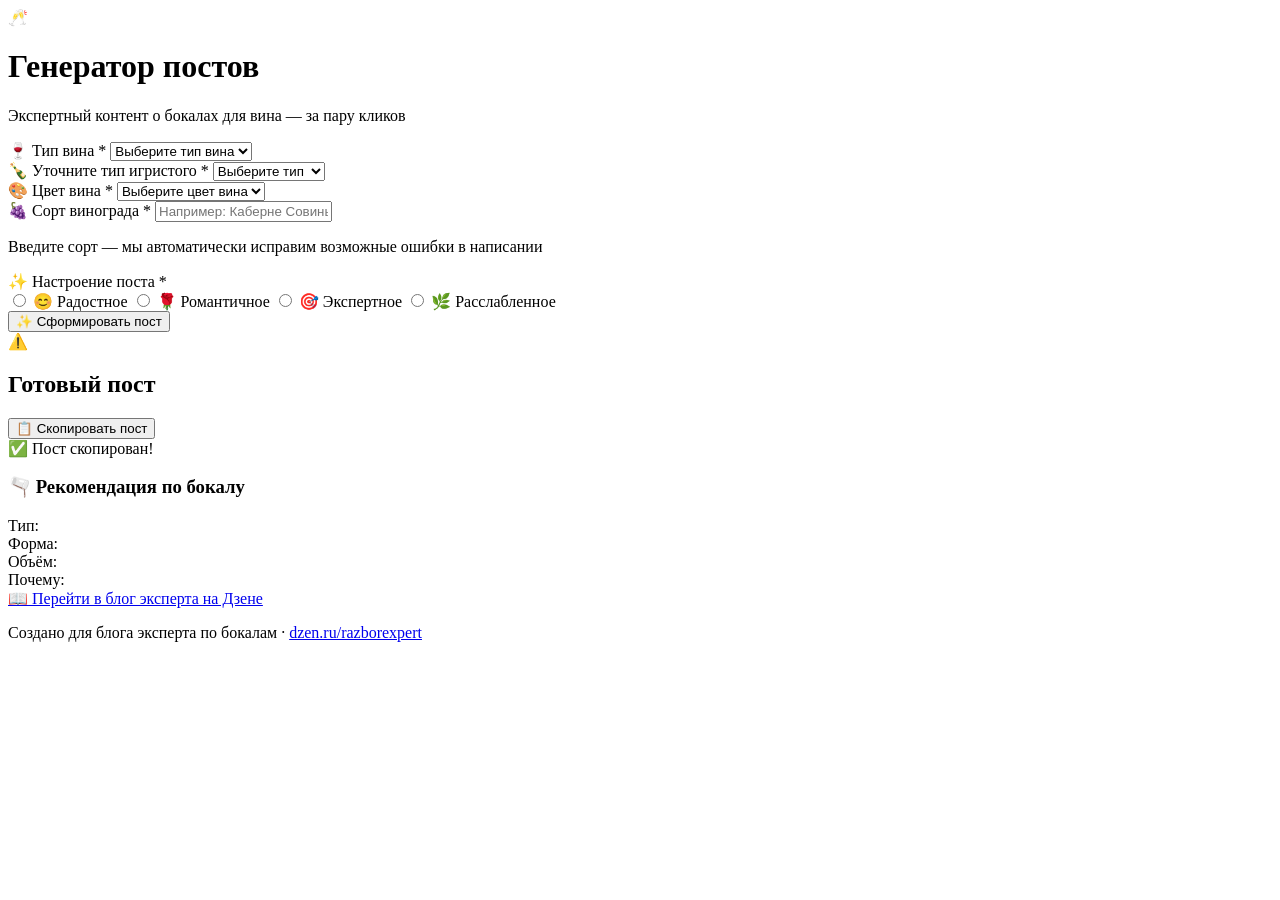
==== Site post/templates/index.html @ 89e95f90 "feat: Flask генератор постов для блога эксперта по бокалам" ====
<!DOCTYPE html>
<html lang="ru">
<head>
    <meta charset="UTF-8">
    <meta name="viewport" content="width=device-width, initial-scale=1.0">
    <title>Генератор постов для блога эксперта по бокалам</title>
    <link rel="stylesheet" href="{{ url_for('static', filename='style.css') }}">
    <link href="https://fonts.googleapis.com/css2?family=Playfair+Display:wght@400;600;700&family=Inter:wght@300;400;500;600&display=swap" rel="stylesheet">
</head>
<body>
    <div class="container">
        <!-- Шапка -->
        <header class="header">
            <div class="header-icon">🥂</div>
            <h1>Генератор постов</h1>
            <p class="subtitle">Экспертный контент о бокалах для вина — за пару кликов</p>
        </header>

        <!-- Основной контент -->
        <main class="main-content">
            <!-- Форма -->
            <section class="form-section">
                <form id="postForm" class="post-form">
                    <!-- Тип вина -->
                    <div class="form-group">
                        <label for="wine_type" class="form-label">
                            <span class="label-icon">🍷</span>
                            Тип вина <span class="required">*</span>
                        </label>
                        <select id="wine_type" name="wine_type" class="form-select" required>
                            <option value="" disabled selected>Выберите тип вина</option>
                            <option value="still">Тихое</option>
                            <option value="sparkling">Игристое</option>
                        </select>
                    </div>

                    <!-- Уточнение для игристого (скрыто по умолчанию) -->
                    <div id="champagne_section" class="form-group hidden">
                        <label for="champagne_type" class="form-label">
                            <span class="label-icon">🍾</span>
                            Уточните тип игристого <span class="required">*</span>
                        </label>
                        <select id="champagne_type" name="champagne_type" class="form-select">
                            <option value="" disabled selected>Выберите тип</option>
                            <option value="champagne">Шампанское</option>
                            <option value="sparkling_wine">Игристое вино</option>
                        </select>
                    </div>

                    <!-- Цвет вина -->
                    <div class="form-group">
                        <label for="wine_color" class="form-label">
                            <span class="label-icon">🎨</span>
                            Цвет вина <span class="required">*</span>
                        </label>
                        <select id="wine_color" name="wine_color" class="form-select" required>
                            <option value="" disabled selected>Выберите цвет вина</option>
                            <option value="красное">Красное</option>
                            <option value="белое">Белое</option>
                            <option value="розовое">Розовое</option>
                        </select>
                    </div>

                    <!-- Сорт винограда -->
                    <div class="form-group">
                        <label for="grape" class="form-label">
                            <span class="label-icon">🍇</span>
                            Сорт винограда <span class="required">*</span>
                        </label>
                        <input type="text" id="grape" name="grape" class="form-input" 
                               placeholder="Например: Каберне Совиньон, Шардоне, Пино Нуар..." 
                               required autocomplete="off">
                        <p class="input-hint">Введите сорт — мы автоматически исправим возможные ошибки в написании</p>
                    </div>

                    <!-- Настроение поста -->
                    <div class="form-group">
                        <label class="form-label">
                            <span class="label-icon">✨</span>
                            Настроение поста <span class="required">*</span>
                        </label>
                        <div class="mood-options">
                            <label class="mood-card">
                                <input type="radio" name="mood" value="happy" required>
                                <span class="mood-icon">😊</span>
                                <span class="mood-text">Радостное</span>
                            </label>
                            <label class="mood-card">
                                <input type="radio" name="mood" value="romantic">
                                <span class="mood-icon">🌹</span>
                                <span class="mood-text">Романтичное</span>
                            </label>
                            <label class="mood-card">
                                <input type="radio" name="mood" value="expert">
                                <span class="mood-icon">🎯</span>
                                <span class="mood-text">Экспертное</span>
                            </label>
                            <label class="mood-card">
                                <input type="radio" name="mood" value="relaxed">
                                <span class="mood-icon">🌿</span>
                                <span class="mood-text">Расслабленное</span>
                            </label>
                        </div>
                    </div>

                    <!-- Кнопка генерации -->
                    <button type="submit" class="generate-btn" id="generateBtn">
                        <span class="btn-icon">✨</span>
                        Сформировать пост
                    </button>
                </form>

                <!-- Сообщение об ошибке -->
                <div id="errorMessage" class="error-message hidden">
                    <span class="error-icon">⚠️</span>
                    <span id="errorText"></span>
                </div>
            </section>

            <!-- Результат -->
            <section id="resultSection" class="result-section hidden">
                <div class="result-header">
                    <h2>Готовый пост</h2>
                    <button class="copy-btn" id="copyBtn" onclick="copyPost()">
                        <span class="copy-icon">📋</span>
                        Скопировать пост
                    </button>
                </div>

                <!-- Сообщение о копировании -->
                <div id="copyMessage" class="copy-message hidden">
                    ✅ Пост скопирован!
                </div>

                <!-- Информация о бокале -->
                <div class="glass-info">
                    <h3 class="glass-info-title">🫗 Рекомендация по бокалу</h3>
                    <div class="glass-details">
                        <div class="glass-detail">
                            <span class="detail-label">Тип:</span>
                            <span id="glassType" class="detail-value"></span>
                        </div>
                        <div class="glass-detail">
                            <span class="detail-label">Форма:</span>
                            <span id="glassDescription" class="detail-value"></span>
                        </div>
                        <div class="glass-detail">
                            <span class="detail-label">Объём:</span>
                            <span id="glassVolume" class="detail-value"></span>
                        </div>
                        <div class="glass-detail full-width">
                            <span class="detail-label">Почему:</span>
                            <span id="glassWhy" class="detail-value"></span>
                        </div>
                    </div>
                </div>

                <!-- Текст поста -->
                <div class="post-content" id="postContent">
                    <!-- Здесь будет сгенерированный пост -->
                </div>

                <!-- Кнопка перехода в блог -->
                <a href="https://dzen.ru/razborexpert" target="_blank" class="dzen-link">
                    📖 Перейти в блог эксперта на Дзене
                </a>
            </section>
        </main>

        <!-- Подвал -->
        <footer class="footer">
            <p>Создано для блога эксперта по бокалам · <a href="https://dzen.ru/razborexpert" target="_blank">dzen.ru/razborexpert</a></p>
        </footer>
    </div>

    <script>
        // Показываем/скрываем уточнение для игристого
        document.getElementById('wine_type').addEventListener('change', function() {
            const champagneSection = document.getElementById('champagne_section');
            if (this.value === 'sparkling') {
                champagneSection.classList.remove('hidden');
                document.getElementById('champagne_type').required = true;
            } else {
                champagneSection.classList.add('hidden');
                document.getElementById('champagne_type').required = false;
                document.getElementById('champagne_type').value = '';
            }
        });

        // Отправка формы
        document.getElementById('postForm').addEventListener('submit', async function(e) {
            e.preventDefault();

            // Скрываем предыдущие ошибки и результаты
            document.getElementById('errorMessage').classList.add('hidden');
            document.getElementById('resultSection').classList.add('hidden');
            document.getElementById('copyMessage').classList.add('hidden');

            // Собираем данные формы
            const formData = new FormData(this);
            const data = Object.fromEntries(formData.entries());

            // Показываем загрузку
            const btn = document.getElementById('generateBtn');
            btn.disabled = true;
            btn.innerHTML = '<span class="btn-icon">⏳</span> Генерируем...';

            try {
                const response = await fetch('/generate', {
                    method: 'POST',
                    headers: { 'Content-Type': 'application/x-www-form-urlencoded' },
                    body: new URLSearchParams(data)
                });

                const result = await response.json();

                if (result.error) {
                    // Показываем ошибку
                    document.getElementById('errorText').textContent = result.error;
                    document.getElementById('errorMessage').classList.remove('hidden');
                } else {
                    // Заполняем результат
                    document.getElementById('glassType').textContent = result.glass_type;
                    document.getElementById('glassDescription').textContent = result.glass_description;
                    document.getElementById('glassVolume').textContent = result.glass_volume;
                    document.getElementById('glassWhy').textContent = result.glass_why;
                    
                    // Форматируем текст поста
                    const postContent = result.full_post.replace(/\n/g, '<br>');
                    document.getElementById('postContent').innerHTML = postContent;

                    // Показываем секцию результата
                    document.getElementById('resultSection').classList.remove('hidden');

                    // Плавная прокрутка к результату
                    document.getElementById('resultSection').scrollIntoView({ behavior: 'smooth', block: 'start' });
                }
            } catch (error) {
                document.getElementById('errorText').textContent = 'Произошла ошибка. Попробуйте снова.';
                document.getElementById('errorMessage').classList.remove('hidden');
            } finally {
                // Восстанавливаем кнопку
                btn.disabled = false;
                btn.innerHTML = '<span class="btn-icon">✨</span> Сформировать пост';
            }
        });

        // Копирование поста
        function copyPost() {
            const postContent = document.getElementById('postContent');
            const text = postContent.innerText;

            navigator.clipboard.writeText(text).then(() => {
                const copyMsg = document.getElementById('copyMessage');
                copyMsg.classList.remove('hidden');

                // Скрываем сообщение через 3 секунды
                setTimeout(() => {
                    copyMsg.classList.add('hidden');
                }, 3000);
            }).catch(() => {
                // Фолбэк для старых браузеров
                const textarea = document.createElement('textarea');
                textarea.value = text;
                document.body.appendChild(textarea);
                textarea.select();
                document.execCommand('copy');
                document.body.removeChild(textarea);

                const copyMsg = document.getElementById('copyMessage');
                copyMsg.classList.remove('hidden');
                setTimeout(() => {
                    copyMsg.classList.add('hidden');
                }, 3000);
            });
        }
    </script>
</body>
</html>
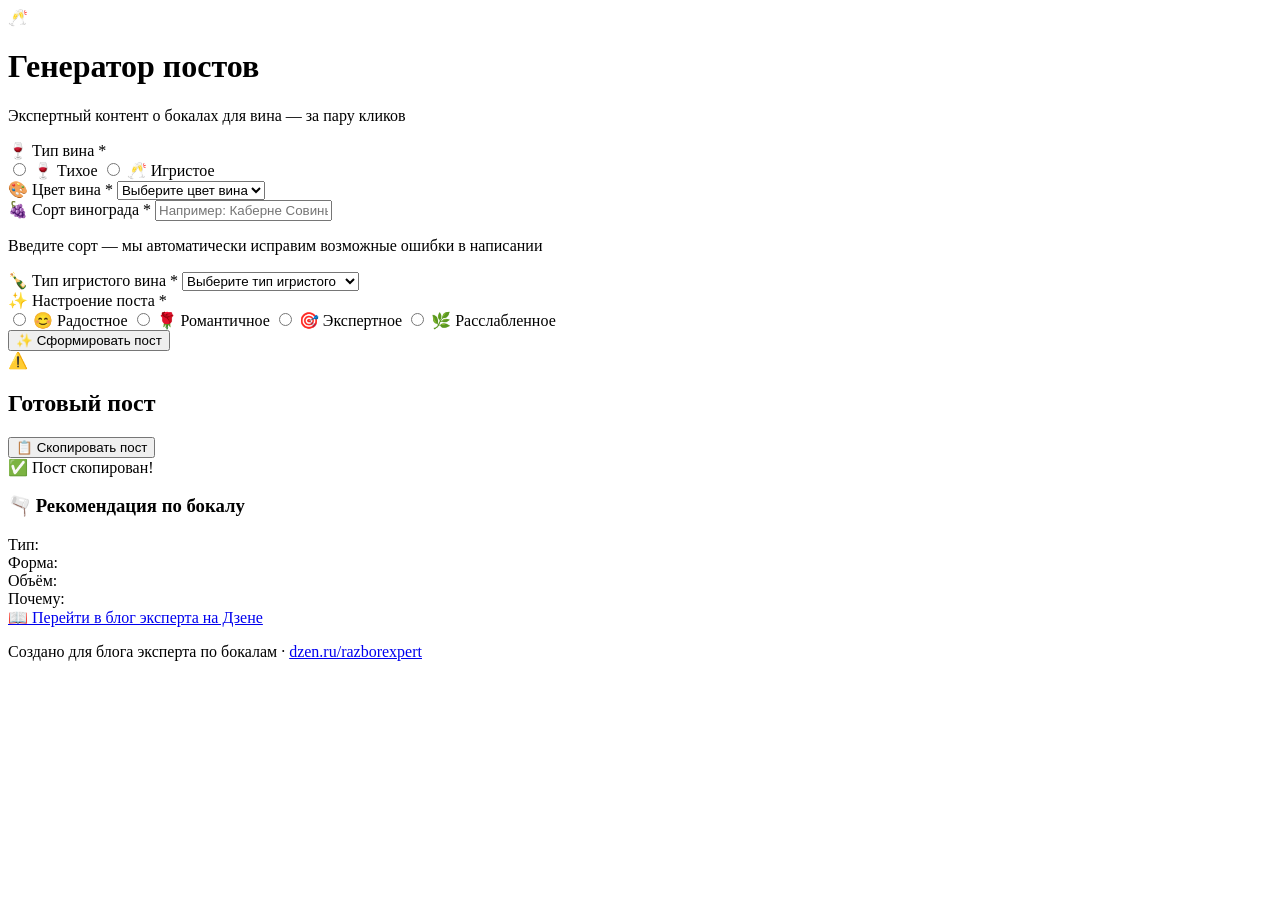
==== commit c45689f6: "feat: новый flow формы — тихое (цвет+сорт) и игристое (подтип, без сорта)" ====
--- a/Site post/templates/index.html
+++ b/Site post/templates/index.html
@@ -21,56 +21,76 @@
             <!-- Форма -->
             <section class="form-section">
                 <form id="postForm" class="post-form">
-                    <!-- Тип вина -->
+                    <!-- Шаг 1: Тип вина -->
                     <div class="form-group">
-                        <label for="wine_type" class="form-label">
+                        <label class="form-label">
                             <span class="label-icon">🍷</span>
                             Тип вина <span class="required">*</span>
                         </label>
-                        <select id="wine_type" name="wine_type" class="form-select" required>
-                            <option value="" disabled selected>Выберите тип вина</option>
-                            <option value="still">Тихое</option>
-                            <option value="sparkling">Игристое</option>
-                        </select>
-                    </div>
-
-                    <!-- Уточнение для игристого (скрыто по умолчанию) -->
-                    <div id="champagne_section" class="form-group hidden">
-                        <label for="champagne_type" class="form-label">
-                            <span class="label-icon">🍾</span>
-                            Уточните тип игристого <span class="required">*</span>
-                        </label>
-                        <select id="champagne_type" name="champagne_type" class="form-select">
-                            <option value="" disabled selected>Выберите тип</option>
-                            <option value="champagne">Шампанское</option>
-                            <option value="sparkling_wine">Игристое вино</option>
-                        </select>
-                    </div>
-
-                    <!-- Цвет вина -->
-                    <div class="form-group">
-                        <label for="wine_color" class="form-label">
-                            <span class="label-icon">🎨</span>
-                            Цвет вина <span class="required">*</span>
-                        </label>
-                        <select id="wine_color" name="wine_color" class="form-select" required>
-                            <option value="" disabled selected>Выберите цвет вина</option>
-                            <option value="красное">Красное</option>
-                            <option value="белое">Белое</option>
-                            <option value="розовое">Розовое</option>
-                        </select>
-                    </div>
-
-                    <!-- Сорт винограда -->
-                    <div class="form-group">
-                        <label for="grape" class="form-label">
-                            <span class="label-icon">🍇</span>
-                            Сорт винограда <span class="required">*</span>
-                        </label>
-                        <input type="text" id="grape" name="grape" class="form-input" 
-                               placeholder="Например: Каберне Совиньон, Шардоне, Пино Нуар..." 
-                               required autocomplete="off">
-                        <p class="input-hint">Введите сорт — мы автоматически исправим возможные ошибки в написании</p>
+                        <div class="wine-type-options">
+                            <label class="wine-type-card">
+                                <input type="radio" name="wine_type" value="still" id="wineTypeStill" required>
+                                <span class="wine-type-icon">🍷</span>
+                                <span class="wine-type-text">Тихое</span>
+                            </label>
+                            <label class="wine-type-card">
+                                <input type="radio" name="wine_type" value="sparkling" id="wineTypeSparkling">
+                                <span class="wine-type-icon">🥂</span>
+                                <span class="wine-type-text">Игристое</span>
+                            </label>
+                        </div>
+                    </div>
+
+                    <!-- Шаг 2 (тихое): Цвет вина -->
+                    <div id="stillSection" class="still-sparkling-section hidden">
+                        <div class="form-group">
+                            <label for="wine_color" class="form-label">
+                                <span class="label-icon">🎨</span>
+                                Цвет вина <span class="required">*</span>
+                            </label>
+                            <select id="wine_color" name="wine_color" class="form-select">
+                                <option value="" disabled selected>Выберите цвет вина</option>
+                                <option value="красное">Красное</option>
+                                <option value="белое">Белое</option>
+                                <option value="розовое">Розовое</option>
+                            </select>
+                        </div>
+
+                        <!-- Шаг 3 (тихое): Сорт винограда -->
+                        <div class="form-group">
+                            <label for="grape" class="form-label">
+                                <span class="label-icon">🍇</span>
+                                Сорт винограда <span class="required">*</span>
+                            </label>
+                            <input type="text" id="grape" name="grape" class="form-input"
+                                   placeholder="Например: Каберне Совиньон, Шардоне, Пино Нуар..."
+                                   autocomplete="off">
+                            <p class="input-hint">Введите сорт — мы автоматически исправим возможные ошибки в написании</p>
+                        </div>
+                    </div>
+
+                    <!-- Шаг 2 (игристое): Тип игристого -->
+                    <div id="sparklingSection" class="still-sparkling-section hidden">
+                        <div class="form-group">
+                            <label for="sparkling_type" class="form-label">
+                                <span class="label-icon">🍾</span>
+                                Тип игристого вина <span class="required">*</span>
+                            </label>
+                            <select id="sparkling_type" name="sparkling_type" class="form-select">
+                                <option value="" disabled selected>Выберите тип игристого</option>
+                                <option value="prosecco">Просекко</option>
+                                <option value="champagne">Шампанское</option>
+                                <option value="moscato">Москато (Асти)</option>
+                                <option value="cava">Кава</option>
+                                <option value="cremant">Кремано</option>
+                                <option value="franciacorta">Франчакорто</option>
+                                <option value="lambusco">Ламбруско</option>
+                                <option value="pet_nat">Пет-нат (Pétillant Naturel)</option>
+                                <option value="sekt">Зект</option>
+                                <option value="english_sparkling">Английское игристое</option>
+                                <option value="trentodoc">Тренто DOC</option>
+                            </select>
+                        </div>
                     </div>
 
                     <!-- Настроение поста -->
@@ -174,17 +194,28 @@
     </div>
 
     <script>
-        // Показываем/скрываем уточнение для игристого
-        document.getElementById('wine_type').addEventListener('change', function() {
-            const champagneSection = document.getElementById('champagne_section');
-            if (this.value === 'sparkling') {
-                champagneSection.classList.remove('hidden');
-                document.getElementById('champagne_type').required = true;
-            } else {
-                champagneSection.classList.add('hidden');
-                document.getElementById('champagne_type').required = false;
-                document.getElementById('champagne_type').value = '';
-            }
+        // Переключение между тихим и игристым
+        document.getElementById('wineTypeStill').addEventListener('change', function() {
+            document.getElementById('stillSection').classList.remove('hidden');
+            document.getElementById('sparklingSection').classList.add('hidden');
+            // Сбрасываем значение игристого
+            document.getElementById('sparkling_type').value = '';
+            // Делаем поля тихого обязательными
+            document.getElementById('wine_color').required = true;
+            document.getElementById('grape').required = true;
+        });
+
+        document.getElementById('wineTypeSparkling').addEventListener('change', function() {
+            document.getElementById('sparklingSection').classList.remove('hidden');
+            document.getElementById('stillSection').classList.add('hidden');
+            // Сбрасываем значения тихого
+            document.getElementById('wine_color').value = '';
+            document.getElementById('grape').value = '';
+            // Убираем обязательность полей тихого
+            document.getElementById('wine_color').required = false;
+            document.getElementById('grape').required = false;
+            // Делаем поле игристого обязательным
+            document.getElementById('sparkling_type').required = true;
         });
 
         // Отправка формы
@@ -224,7 +255,7 @@
                     document.getElementById('glassDescription').textContent = result.glass_description;
                     document.getElementById('glassVolume').textContent = result.glass_volume;
                     document.getElementById('glassWhy').textContent = result.glass_why;
-                    
+
                     // Форматируем текст поста
                     const postContent = result.full_post.replace(/\n/g, '<br>');
                     document.getElementById('postContent').innerHTML = postContent;
@@ -254,12 +285,10 @@
                 const copyMsg = document.getElementById('copyMessage');
                 copyMsg.classList.remove('hidden');
 
-                // Скрываем сообщение через 3 секунды
                 setTimeout(() => {
                     copyMsg.classList.add('hidden');
                 }, 3000);
             }).catch(() => {
-                // Фолбэк для старых браузеров
                 const textarea = document.createElement('textarea');
                 textarea.value = text;
                 document.body.appendChild(textarea);
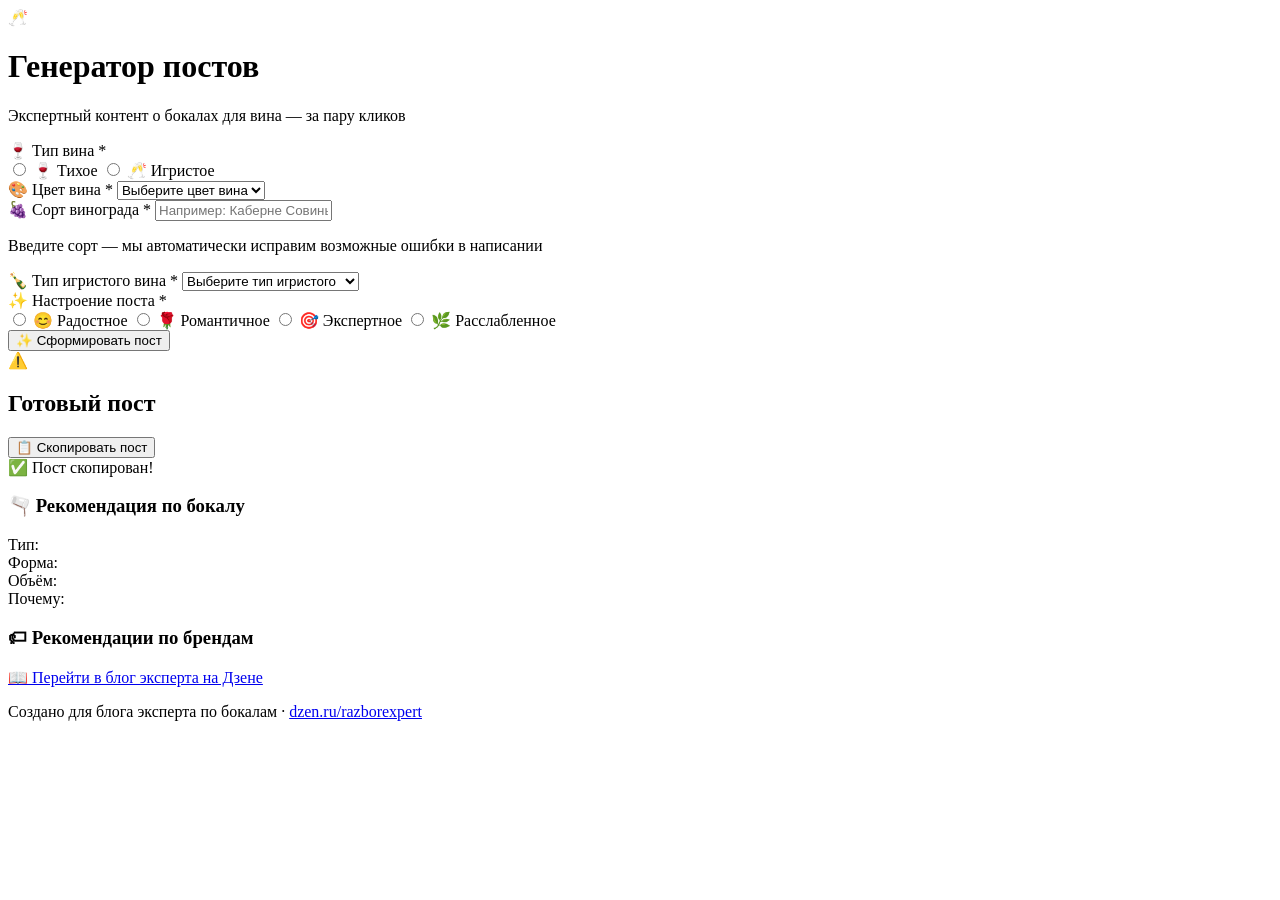
==== commit cb4ab2b4: "feat: AI генерация постов через Proxy API + рекомендации по брендам" ====
--- a/Site post/templates/index.html
+++ b/Site post/templates/index.html
@@ -175,6 +175,12 @@
                     </div>
                 </div>
 
+                <!-- Рекомендации по брендам -->
+                <div id="brandsSection" class="brands-info hidden">
+                    <h3 class="brands-info-title">🏷 Рекомендации по брендам</h3>
+                    <p id="brandsText" class="brands-text"></p>
+                </div>
+
                 <!-- Текст поста -->
                 <div class="post-content" id="postContent">
                     <!-- Здесь будет сгенерированный пост -->
@@ -246,24 +252,25 @@
                 const result = await response.json();
 
                 if (result.error) {
-                    // Показываем ошибку
                     document.getElementById('errorText').textContent = result.error;
                     document.getElementById('errorMessage').classList.remove('hidden');
                 } else {
-                    // Заполняем результат
                     document.getElementById('glassType').textContent = result.glass_type;
                     document.getElementById('glassDescription').textContent = result.glass_description;
                     document.getElementById('glassVolume').textContent = result.glass_volume;
                     document.getElementById('glassWhy').textContent = result.glass_why;
 
-                    // Форматируем текст поста
+                    if (result.brands) {
+                        document.getElementById('brandsText').textContent = result.brands;
+                        document.getElementById('brandsSection').classList.remove('hidden');
+                    } else {
+                        document.getElementById('brandsSection').classList.add('hidden');
+                    }
+
                     const postContent = result.full_post.replace(/\n/g, '<br>');
                     document.getElementById('postContent').innerHTML = postContent;
 
-                    // Показываем секцию результата
                     document.getElementById('resultSection').classList.remove('hidden');
-
-                    // Плавная прокрутка к результату
                     document.getElementById('resultSection').scrollIntoView({ behavior: 'smooth', block: 'start' });
                 }
             } catch (error) {
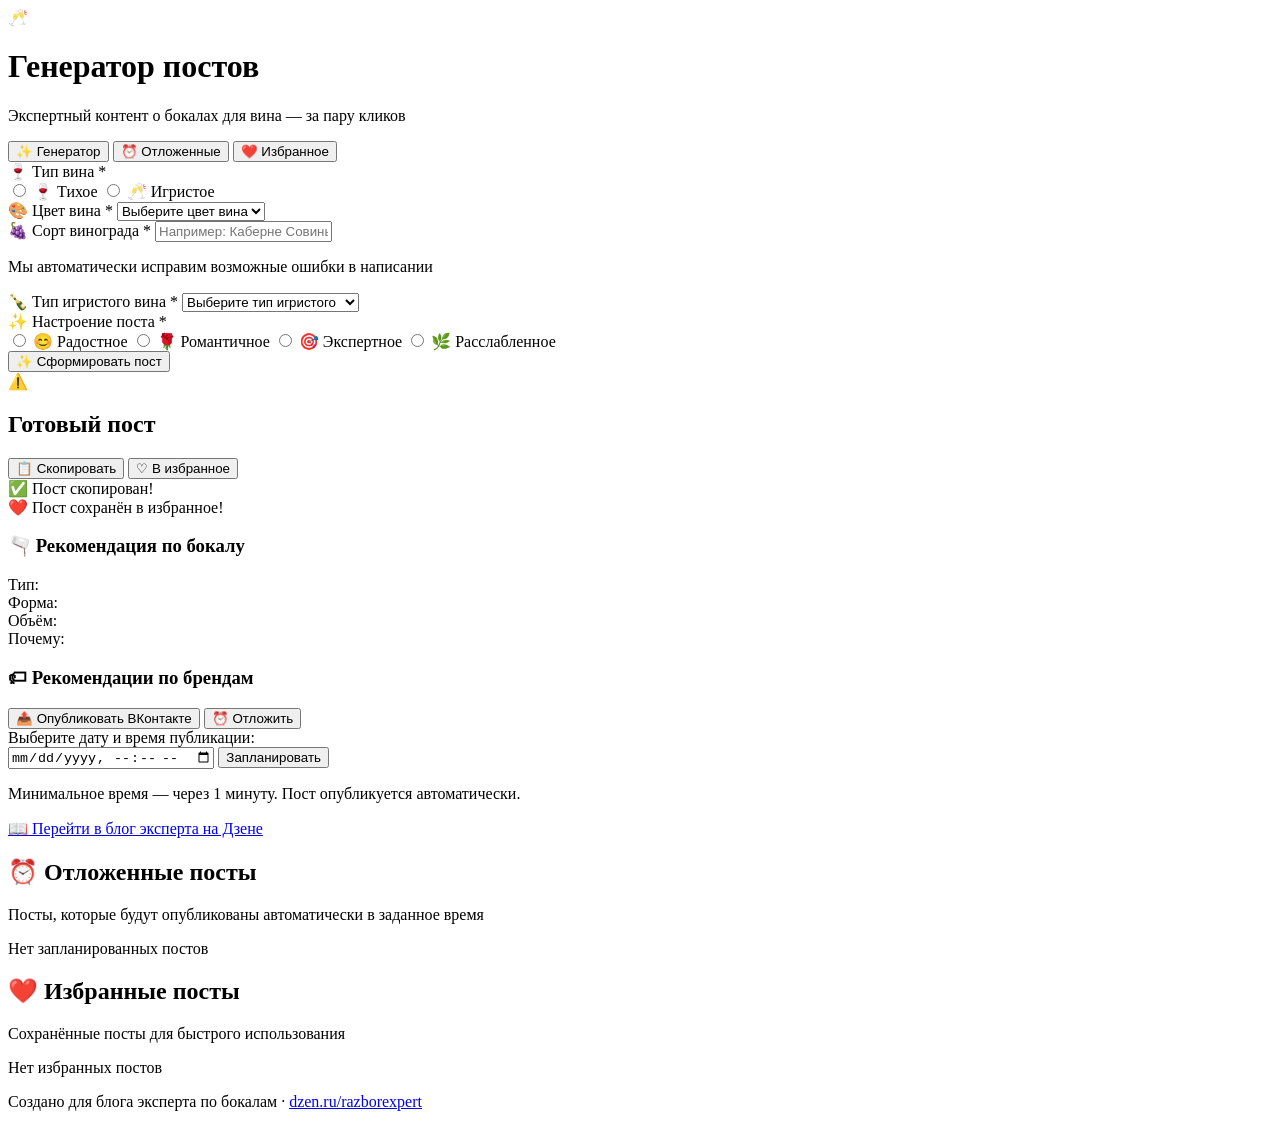
==== commit 6a96264c: "feat: публикация в VK, отложенные посты, избранное" ====
--- a/Site post/templates/index.html
+++ b/Site post/templates/index.html
@@ -16,12 +16,24 @@
             <p class="subtitle">Экспертный контент о бокалах для вина — за пару кликов</p>
         </header>
 
-        <!-- Основной контент -->
-        <main class="main-content">
-            <!-- Форма -->
+        <!-- Навигация по вкладкам -->
+        <nav class="tabs">
+            <button class="tab-btn active" data-tab="generator" onclick="switchTab('generator')">
+                ✨ Генератор
+            </button>
+            <button class="tab-btn" data-tab="scheduled" onclick="switchTab('scheduled')">
+                ⏰ Отложенные
+            </button>
+            <button class="tab-btn" data-tab="favorites" onclick="switchTab('favorites')">
+                ❤️ Избранное
+            </button>
+        </nav>
+
+        <!-- Вкладка: Генератор -->
+        <main id="tab-generator" class="tab-content active">
             <section class="form-section">
                 <form id="postForm" class="post-form">
-                    <!-- Шаг 1: Тип вина -->
+                    <!-- Тип вина -->
                     <div class="form-group">
                         <label class="form-label">
                             <span class="label-icon">🍷</span>
@@ -41,7 +53,7 @@
                         </div>
                     </div>
 
-                    <!-- Шаг 2 (тихое): Цвет вина -->
+                    <!-- Тихое: цвет + сорт -->
                     <div id="stillSection" class="still-sparkling-section hidden">
                         <div class="form-group">
                             <label for="wine_color" class="form-label">
@@ -55,8 +67,6 @@
                                 <option value="розовое">Розовое</option>
                             </select>
                         </div>
-
-                        <!-- Шаг 3 (тихое): Сорт винограда -->
                         <div class="form-group">
                             <label for="grape" class="form-label">
                                 <span class="label-icon">🍇</span>
@@ -65,11 +75,11 @@
                             <input type="text" id="grape" name="grape" class="form-input"
                                    placeholder="Например: Каберне Совиньон, Шардоне, Пино Нуар..."
                                    autocomplete="off">
-                            <p class="input-hint">Введите сорт — мы автоматически исправим возможные ошибки в написании</p>
-                        </div>
-                    </div>
-
-                    <!-- Шаг 2 (игристое): Тип игристого -->
+                            <p class="input-hint">Мы автоматически исправим возможные ошибки в написании</p>
+                        </div>
+                    </div>
+
+                    <!-- Игристое: тип -->
                     <div id="sparklingSection" class="still-sparkling-section hidden">
                         <div class="form-group">
                             <label for="sparkling_type" class="form-label">
@@ -93,7 +103,7 @@
                         </div>
                     </div>
 
-                    <!-- Настроение поста -->
+                    <!-- Настроение -->
                     <div class="form-group">
                         <label class="form-label">
                             <span class="label-icon">✨</span>
@@ -130,7 +140,7 @@
                     </button>
                 </form>
 
-                <!-- Сообщение об ошибке -->
+                <!-- Ошибка -->
                 <div id="errorMessage" class="error-message hidden">
                     <span class="error-icon">⚠️</span>
                     <span id="errorText"></span>
@@ -141,18 +151,25 @@
             <section id="resultSection" class="result-section hidden">
                 <div class="result-header">
                     <h2>Готовый пост</h2>
-                    <button class="copy-btn" id="copyBtn" onclick="copyPost()">
-                        <span class="copy-icon">📋</span>
-                        Скопировать пост
-                    </button>
+                    <div class="result-actions">
+                        <button class="copy-btn" onclick="copyPost()">
+                            <span class="copy-icon">📋</span>
+                            Скопировать
+                        </button>
+                        <button class="favorite-btn" onclick="saveToFavorites()">
+                            <span class="fav-icon">♡</span>
+                            В избранное
+                        </button>
+                    </div>
                 </div>
 
                 <!-- Сообщение о копировании -->
-                <div id="copyMessage" class="copy-message hidden">
-                    ✅ Пост скопирован!
-                </div>
-
-                <!-- Информация о бокале -->
+                <div id="copyMessage" class="copy-message hidden">✅ Пост скопирован!</div>
+
+                <!-- Сообщение об избранном -->
+                <div id="favMessage" class="fav-message hidden">❤️ Пост сохранён в избранное!</div>
+
+                <!-- Бокал -->
                 <div class="glass-info">
                     <h3 class="glass-info-title">🫗 Рекомендация по бокалу</h3>
                     <div class="glass-details">
@@ -175,24 +192,75 @@
                     </div>
                 </div>
 
-                <!-- Рекомендации по брендам -->
+                <!-- Бренды -->
                 <div id="brandsSection" class="brands-info hidden">
                     <h3 class="brands-info-title">🏷 Рекомендации по брендам</h3>
                     <p id="brandsText" class="brands-text"></p>
                 </div>
 
                 <!-- Текст поста -->
-                <div class="post-content" id="postContent">
-                    <!-- Здесь будет сгенерированный пост -->
+                <div class="post-content" id="postContent"></div>
+
+                <!-- Публикация -->
+                <div class="publish-section">
+                    <div class="publish-row">
+                        <button class="publish-btn" onclick="publishNow()">
+                            <span class="publish-icon">📤</span>
+                            Опубликовать ВКонтакте
+                        </button>
+                        <button class="schedule-toggle-btn" onclick="toggleSchedule()">
+                            <span class="schedule-icon">⏰</span>
+                            Отложить
+                        </button>
+                    </div>
+
+                    <!-- Планировщик -->
+                    <div id="scheduleSection" class="schedule-section hidden">
+                        <label class="form-label" for="scheduleTime">
+                            Выберите дату и время публикации:
+                        </label>
+                        <div class="schedule-row">
+                            <input type="datetime-local" id="scheduleTime" class="schedule-input">
+                            <button class="schedule-confirm-btn" onclick="schedulePost()">
+                                Запланировать
+                            </button>
+                        </div>
+                        <p class="schedule-hint">Минимальное время — через 1 минуту. Пост опубликуется автоматически.</p>
+                    </div>
                 </div>
 
-                <!-- Кнопка перехода в блог -->
+                <!-- Сообщение о публикации -->
+                <div id="publishMessage" class="publish-result hidden"></div>
+
+                <!-- Ссылка на Дзен -->
                 <a href="https://dzen.ru/razborexpert" target="_blank" class="dzen-link">
                     📖 Перейти в блог эксперта на Дзене
                 </a>
             </section>
         </main>
 
+        <!-- Вкладка: Отложенные посты -->
+        <main id="tab-scheduled" class="tab-content">
+            <section class="scheduled-section">
+                <h2 class="section-title">⏰ Отложенные посты</h2>
+                <p class="section-desc">Посты, которые будут опубликованы автоматически в заданное время</p>
+                <div id="scheduledList" class="scheduled-list">
+                    <p class="empty-message">Нет запланированных постов</p>
+                </div>
+            </section>
+        </main>
+
+        <!-- Вкладка: Избранное -->
+        <main id="tab-favorites" class="tab-content">
+            <section class="favorites-section">
+                <h2 class="section-title">❤️ Избранные посты</h2>
+                <p class="section-desc">Сохранённые посты для быстрого использования</p>
+                <div id="favoritesList" class="favorites-list">
+                    <p class="empty-message">Нет избранных постов</p>
+                </div>
+            </section>
+        </main>
+
         <!-- Подвал -->
         <footer class="footer">
             <p>Создано для блога эксперта по бокалам · <a href="https://dzen.ru/razborexpert" target="_blank">dzen.ru/razborexpert</a></p>
@@ -200,13 +268,22 @@
     </div>
 
     <script>
-        // Переключение между тихим и игристым
+        // Переключение вкладок
+        function switchTab(tabName) {
+            document.querySelectorAll('.tab-btn').forEach(btn => btn.classList.remove('active'));
+            document.querySelectorAll('.tab-content').forEach(content => content.classList.remove('active'));
+            document.querySelector(`[data-tab="${tabName}"]`).classList.add('active');
+            document.getElementById(`tab-${tabName}`).classList.add('active');
+
+            if (tabName === 'scheduled') loadScheduled();
+            if (tabName === 'favorites') loadFavorites();
+        }
+
+        // Переключение тихое/игристое
         document.getElementById('wineTypeStill').addEventListener('change', function() {
             document.getElementById('stillSection').classList.remove('hidden');
             document.getElementById('sparklingSection').classList.add('hidden');
-            // Сбрасываем значение игристого
             document.getElementById('sparkling_type').value = '';
-            // Делаем поля тихого обязательными
             document.getElementById('wine_color').required = true;
             document.getElementById('grape').required = true;
         });
@@ -214,30 +291,37 @@
         document.getElementById('wineTypeSparkling').addEventListener('change', function() {
             document.getElementById('sparklingSection').classList.remove('hidden');
             document.getElementById('stillSection').classList.add('hidden');
-            // Сбрасываем значения тихого
             document.getElementById('wine_color').value = '';
             document.getElementById('grape').value = '';
-            // Убираем обязательность полей тихого
             document.getElementById('wine_color').required = false;
             document.getElementById('grape').required = false;
-            // Делаем поле игристого обязательным
             document.getElementById('sparkling_type').required = true;
         });
 
-        // Отправка формы
+        // Установка минимального времени для планировщика (текущее время + 1 мин)
+        function setMinScheduleTime() {
+            const input = document.getElementById('scheduleTime');
+            const now = new Date();
+            now.setMinutes(now.getMinutes() + 1);
+            const offset = now.getTimezoneOffset();
+            const local = new Date(now.getTime() - offset * 60000);
+            input.min = local.toISOString().slice(0, 16);
+        }
+        setMinScheduleTime();
+
+        // Генерация поста
         document.getElementById('postForm').addEventListener('submit', async function(e) {
             e.preventDefault();
 
-            // Скрываем предыдущие ошибки и результаты
             document.getElementById('errorMessage').classList.add('hidden');
             document.getElementById('resultSection').classList.add('hidden');
             document.getElementById('copyMessage').classList.add('hidden');
-
-            // Собираем данные формы
+            document.getElementById('favMessage').classList.add('hidden');
+            document.getElementById('publishMessage').classList.add('hidden');
+
             const formData = new FormData(this);
             const data = Object.fromEntries(formData.entries());
 
-            // Показываем загрузку
             const btn = document.getElementById('generateBtn');
             btn.disabled = true;
             btn.innerHTML = '<span class="btn-icon">⏳</span> Генерируем...';
@@ -267,8 +351,10 @@
                         document.getElementById('brandsSection').classList.add('hidden');
                     }
 
-                    const postContent = result.full_post.replace(/\n/g, '<br>');
-                    document.getElementById('postContent').innerHTML = postContent;
+                    document.getElementById('postContent').innerHTML = result.full_post.replace(/\n/g, '<br>');
+
+                    // Сохраняем текущий пост для публикации
+                    window.currentPost = result.full_post;
 
                     document.getElementById('resultSection').classList.remove('hidden');
                     document.getElementById('resultSection').scrollIntoView({ behavior: 'smooth', block: 'start' });
@@ -277,24 +363,18 @@
                 document.getElementById('errorText').textContent = 'Произошла ошибка. Попробуйте снова.';
                 document.getElementById('errorMessage').classList.remove('hidden');
             } finally {
-                // Восстанавливаем кнопку
                 btn.disabled = false;
                 btn.innerHTML = '<span class="btn-icon">✨</span> Сформировать пост';
             }
         });
 
-        // Копирование поста
+        // Копирование
         function copyPost() {
-            const postContent = document.getElementById('postContent');
-            const text = postContent.innerText;
-
+            const text = document.getElementById('postContent').innerText;
             navigator.clipboard.writeText(text).then(() => {
-                const copyMsg = document.getElementById('copyMessage');
-                copyMsg.classList.remove('hidden');
-
-                setTimeout(() => {
-                    copyMsg.classList.add('hidden');
-                }, 3000);
+                const msg = document.getElementById('copyMessage');
+                msg.classList.remove('hidden');
+                setTimeout(() => msg.classList.add('hidden'), 3000);
             }).catch(() => {
                 const textarea = document.createElement('textarea');
                 textarea.value = text;
@@ -302,13 +382,236 @@
                 textarea.select();
                 document.execCommand('copy');
                 document.body.removeChild(textarea);
-
-                const copyMsg = document.getElementById('copyMessage');
-                copyMsg.classList.remove('hidden');
-                setTimeout(() => {
-                    copyMsg.classList.add('hidden');
-                }, 3000);
+                const msg = document.getElementById('copyMessage');
+                msg.classList.remove('hidden');
+                setTimeout(() => msg.classList.add('hidden'), 3000);
             });
+        }
+
+        // В избранное
+        async function saveToFavorites() {
+            if (!window.currentPost) return;
+
+            try {
+                const response = await fetch('/favorites', {
+                    method: 'POST',
+                    headers: { 'Content-Type': 'application/json' },
+                    body: JSON.stringify({
+                        title: document.getElementById('glassType').textContent || 'Пост',
+                        full_post: window.currentPost,
+                        glass_type: document.getElementById('glassType').textContent,
+                    })
+                });
+
+                const result = await response.json();
+                if (result.success) {
+                    const msg = document.getElementById('favMessage');
+                    msg.classList.remove('hidden');
+                    setTimeout(() => msg.classList.add('hidden'), 3000);
+                }
+            } catch (error) {
+                alert('Ошибка при сохранении в избранное');
+            }
+        }
+
+        // Показать/скрыть планировщик
+        function toggleSchedule() {
+            document.getElementById('scheduleSection').classList.toggle('hidden');
+        }
+
+        // Опубликовать сейчас
+        async function publishNow() {
+            if (!window.currentPost) return;
+
+            const msg = document.getElementById('publishMessage');
+            msg.textContent = '⏳ Публикуем...';
+            msg.className = 'publish-result';
+            msg.classList.remove('hidden', 'success', 'error');
+
+            try {
+                const response = await fetch('/publish', {
+                    method: 'POST',
+                    headers: { 'Content-Type': 'application/json' },
+                    body: JSON.stringify({ post_text: window.currentPost })
+                });
+
+                const result = await response.json();
+
+                if (result.success) {
+                    msg.textContent = '✅ Пост опубликован в ВКонтакте! ID: ' + result.post_id;
+                    msg.className = 'publish-result success';
+                } else {
+                    msg.textContent = '❌ ' + (result.error || 'Ошибка публикации');
+                    msg.className = 'publish-result error';
+                }
+            } catch (error) {
+                msg.textContent = '❌ Ошибка соединения';
+                msg.className = 'publish-result error';
+            }
+        }
+
+        // Запланировать
+        async function schedulePost() {
+            if (!window.currentPost) return;
+
+            const time = document.getElementById('scheduleTime').value;
+            if (!time) {
+                alert('Выберите время публикации');
+                return;
+            }
+
+            const msg = document.getElementById('publishMessage');
+            msg.textContent = '⏳ Планируем...';
+            msg.className = 'publish-result';
+            msg.classList.remove('hidden', 'success', 'error');
+
+            try {
+                const response = await fetch('/schedule', {
+                    method: 'POST',
+                    headers: { 'Content-Type': 'application/json' },
+                    body: JSON.stringify({ post_text: window.currentPost, schedule_time: time })
+                });
+
+                const result = await response.json();
+
+                if (result.success) {
+                    msg.textContent = '✅ Пост запланирован! Опубликуется автоматически в заданное время.';
+                    msg.className = 'publish-result success';
+                    document.getElementById('scheduleSection').classList.add('hidden');
+                } else {
+                    msg.textContent = '❌ ' + (result.error || 'Ошибка планирования');
+                    msg.className = 'publish-result error';
+                }
+            } catch (error) {
+                msg.textContent = '❌ Ошибка соединения';
+                msg.className = 'publish-result error';
+            }
+        }
+
+        // Загрузка отложенных
+        async function loadScheduled() {
+            const list = document.getElementById('scheduledList');
+            list.innerHTML = '<p class="loading-message">Загрузка...</p>';
+
+            try {
+                const response = await fetch('/scheduled');
+                const data = await response.json();
+                const items = data.items || [];
+
+                if (items.length === 0) {
+                    list.innerHTML = '<p class="empty-message">Нет запланированных постов</p>';
+                    return;
+                }
+
+                list.innerHTML = items.map(item => {
+                    const date = new Date(item.publish_date * 1000).toLocaleString('ru-RU');
+                    let statusText = '';
+                    let statusClass = '';
+
+                    switch (item.status) {
+                        case 'scheduled': statusText = '⏳ В очереди'; statusClass = 'status-scheduled'; break;
+                        case 'published': statusText = '✅ Опубликован'; statusClass = 'status-published'; break;
+                        case 'failed': statusText = '❌ Ошибка'; statusClass = 'status-failed'; break;
+                        case 'missed': statusText = '⚠️ Пропущен'; statusClass = 'status-missed'; break;
+                    }
+
+                    const title = item.text.substring(0, 80) + (item.text.length > 80 ? '...' : '');
+
+                    return `
+                        <div class="scheduled-item">
+                            <div class="scheduled-item-header">
+                                <span class="scheduled-date">${date}</span>
+                                <span class="scheduled-status ${statusClass}">${statusText}</span>
+                            </div>
+                            <p class="scheduled-preview">${title}</p>
+                            ${item.status === 'scheduled' ? `
+                                <button class="delete-scheduled-btn" onclick="deleteScheduled('${item.id}')">
+                                    Удалить
+                                </button>
+                            ` : ''}
+                        </div>
+                    `;
+                }).join('');
+
+            } catch (error) {
+                list.innerHTML = '<p class="error-message-small">Ошибка загрузки</p>';
+            }
+        }
+
+        async function deleteScheduled(id) {
+            if (!confirm('Удалить этот пост из очереди?')) return;
+            await fetch(`/scheduled/${id}`, { method: 'DELETE' });
+            loadScheduled();
+        }
+
+        // Загрузка избранного
+        async function loadFavorites() {
+            const list = document.getElementById('favoritesList');
+            list.innerHTML = '<p class="loading-message">Загрузка...</p>';
+
+            try {
+                const response = await fetch('/favorites');
+                const data = await response.json();
+                const items = data.items || [];
+
+                if (items.length === 0) {
+                    list.innerHTML = '<p class="empty-message">Нет избранных постов</p>';
+                    return;
+                }
+
+                list.innerHTML = items.map(item => {
+                    const date = new Date(item.created_at).toLocaleString('ru-RU');
+                    const title = item.title || 'Пост';
+                    const preview = item.full_post.substring(0, 120) + '...';
+
+                    return `
+                        <div class="favorite-item">
+                            <div class="favorite-item-header">
+                                <h4 class="favorite-title">${title}</h4>
+                                <span class="favorite-date">${date}</span>
+                            </div>
+                            <p class="favorite-preview">${preview}</p>
+                            <div class="favorite-actions">
+                                <button class="use-favorite-btn" onclick="useFavorite('${item.id}')">
+                                    Использовать
+                                </button>
+                                <button class="delete-favorite-btn" onclick="deleteFavorite('${item.id}')">
+                                    Удалить
+                                </button>
+                            </div>
+                        </div>
+                    `;
+                }).join('');
+
+            } catch (error) {
+                list.innerHTML = '<p class="error-message-small">Ошибка загрузки</p>';
+            }
+        }
+
+        async function deleteFavorite(id) {
+            if (!confirm('Удалить из избранного?')) return;
+            await fetch(`/favorites/${id}`, { method: 'DELETE' });
+            loadFavorites();
+        }
+
+        function useFavorite(id) {
+            fetch('/favorites')
+                .then(r => r.json())
+                .then(data => {
+                    const item = data.items.find(i => i.id === id);
+                    if (item) {
+                        window.currentPost = item.full_post;
+                        document.getElementById('glassType').textContent = item.glass_type || '';
+                        document.getElementById('glassDescription').textContent = '';
+                        document.getElementById('glassVolume').textContent = '';
+                        document.getElementById('glassWhy').textContent = '';
+                        document.getElementById('brandsSection').classList.add('hidden');
+                        document.getElementById('postContent').innerHTML = item.full_post.replace(/\n/g, '<br>');
+                        document.getElementById('resultSection').classList.remove('hidden');
+                        switchTab('generator');
+                        document.getElementById('resultSection').scrollIntoView({ behavior: 'smooth' });
+                    }
+                });
         }
     </script>
 </body>
